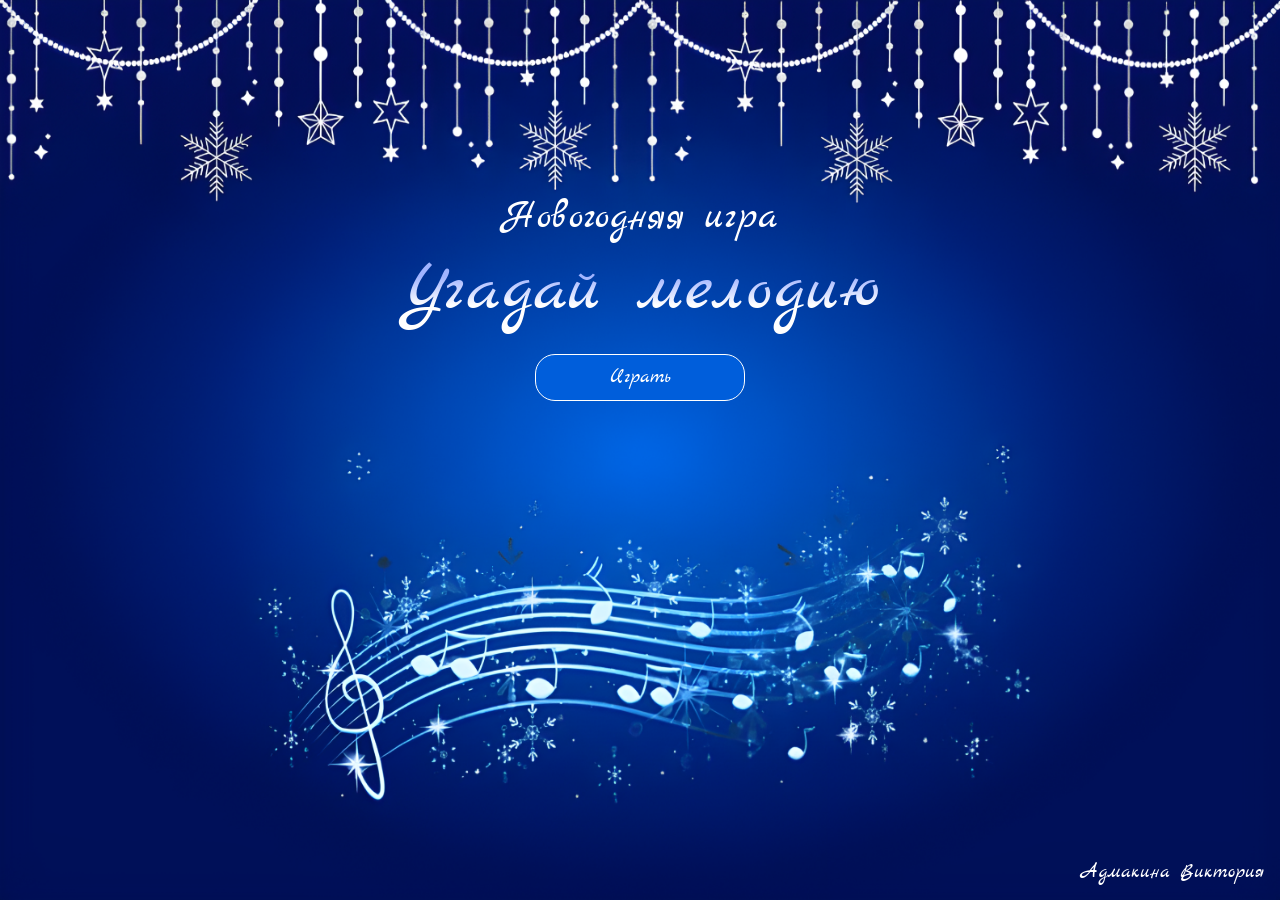
==== index.html @ e5a1d698 "Add files via upload" ====
<!DOCTYPE html>
<html lang="en">
<head>
    <meta charset="UTF-8">
    <meta name="viewport" content="width=device-width, initial-scale=1.0">
    <link rel="stylesheet" href="./style.css">
    <script src="./script/jquery-3.6.0.slim.min.js"></script>
    <title>Document</title>
</head>
<body>
    

   <div class="backgroundStart">
        <img src="./img/b.png" alt="">
        <div class="start">
            <p id="pTitle">Новогодняя игра</p>
            <p id="pTitleGame">Угадай мелодию</p>
            <button id="buttonStart">Играть</button>
        </div>
    </div>
<div class="containerModal">
    <div id="modalStart">
        
        <p>Приветствую!</p>
        <p>Представляю Вам свою игру “Угадай мелодию”. Правила просты и понятны. Необходимо прослушать мелодию и одгадать ее название. Уровни начнуться от самого легкого, до сложного. Но не отчаивайтесь и не унывайте, если не угадаете, праздничное настроение всё равно останется с Вами!</p>
        <p>Приятной игры!</p>
        
            <button id="modalButton">Начать</button>
    </div>
</div>


<div class="containerMusic">


    <!-- <script type='text/javascript' src='http://mvcreative.ru/example/6/1/snow.js'></script>  -->
<!-- <script type='text/javascript'> 
var aaSnowConfig = {snowflakes: '200'}; 
</script> -->

<!-- <audio id="myAudio" src="./мелодии/прав_ответ.mp3" preload="auto"> -->
    
    <!-- гирлянда -->
    <div class="gir_1" id="gir"></div>

    <audio id="error_answer" src="./мелодии/не_прав_ответ.mp3" preload="auto">
    </audio>
    <audio id="right_answer" src="./мелодии/прав_ответ.mp3" preload="auto">
    </audio>

    
    <!-- ------------------1 уровень--------------------------- -->
    <div id="music_level_1">
        <h3>1 уровень</h3>
        <div class="Button_musics">
            <!-- кнопка старта и паузы -->
            <button class="but_start_pause" onclick="func_start_pause_1()" id="start1">
                <img class="start_pause_music" src="./img/запуск.png" alt="">
            </button>
            <button class="but_start_pause" onclick="func_start_pause_1()" id="pause1">
                <img class="start_pause_music" src="./img/пауза.png" alt="">
            </button>
        </div>


        <audio id="myAudio_1" src="./мелодии/В_лесу_родилась_елочка.mp3" preload="auto">
        </audio>
        <audio id="myAudio_1_after" src="./мелодии/После_ответа_В_лесу_родилась_елочка.mp3" preload="auto">
        </audio>

        <!-- варианты 1 уровень  2-->
        <div class="musics">
            <button class="musicBut" id="music1_1">Маленькой елочке холодно зимой</button>
            <button class="musicBut" id="music1_2">В лесу родилась ёлочка</button>
            <button class="musicBut" id="music1_3">Новогодняя-Дискотека Авария</button>
        </div>
        <!-- кнопка на след уровень -->
        <button class="next_level" id="next_level_1_2">Следующий уровень</button>

    </div>

    <!-- ------------------2 уровень--------------------------- -->
    <div id="music_level_2">
        <h3>2 уровень</h3>
        <div class="Button_musics">
            <!-- кнопка старта и паузы -->
            <button class="but_start_pause" onclick="func_start_pause_2()" id="start2">
                <img class="start_pause_music" src="./img/запуск.png" alt="">
            </button>
            <button class="but_start_pause" onclick="func_start_pause_2()" id="pause2">
                <img class="start_pause_music" src="./img/пауза.png" alt="">
            </button>
        </div>


        <audio id="myAudio_2" src="./мелодии/Расскажи_снегурочка_фрагмент.mp3" preload="auto">
        </audio>
        <audio id="myAudio_2_after" src="./мелодии/После_ответа_Расскажи_снегурочка.mp3" preload="auto">
        </audio>

        <!-- варианты 2 уровень  3-->
    <div class="musics">
        <button class="musicBut" id="music2_1">Маленькой елочке холодно зимой</button>
        <button class="musicBut" id="music2_2">Песня о снежинке</button>
        <button class="musicBut" id="music2_3">Расскажи снегурочка, где была</button>
    </div>
    <!-- кнопка на след уровень -->
    <!-- <button class="next_level" onclick="next_level_2()" id="next_level_2_3">Следующий уровень</button> -->
    <button class="next_level" id="next_level_2_3">Следующий уровень</button>
    </div>



    <!-- ------------------3 уровень--------------------------- -->
    <div id="music_level_3">
        <h3>3 уровень</h3>
        <div class="Button_musics">
            <!-- кнопка старта и паузы -->
            <button class="but_start_pause" onclick="func_start_pause_3()" id="start3">
                <img class="start_pause_music" src="./img/запуск.png" alt="">
            </button>
            <button class="but_start_pause" onclick="func_start_pause_3()" id="pause3">
                <img class="start_pause_music" src="./img/пауза.png" alt="">
            </button>
        </div>


        <audio id="myAudio_3" src="./мелодии/Кабы_не_было_зимы.mp3" preload="auto">
        </audio>
        <audio id="myAudio_3_after" src="./мелодии/После_ответа_Кабы_не_было_зимы.mp3" preload="auto">
        </audio>

        <!-- варианты 3 уровень  3-->
    <div class="musics">
        <button class="musicBut" id="music3_1">Новогодние игрушки</button>
        <button class="musicBut" id="music3_2">Ёлочка-ёлка</button>
        <button class="musicBut" id="music3_3">Кабы не было зимы</button>
    </div>
    <!-- кнопка на след уровень -->
    <!-- <button class="next_level" onclick="next_level_2()" id="next_level_2_3">Следующий уровень</button> -->
    <button class="next_level" id="next_level_3_4">Следующий уровень</button>
    </div>

    <!-- ------------------4 уровень--------------------------- -->
    <div id="music_level_4">
        <h3>4 уровень</h3>
        <div class="Button_musics">
            <!-- кнопка старта и паузы -->
            <button class="but_start_pause" onclick="func_start_pause_4()" id="start4">
                <img class="start_pause_music" src="./img/запуск.png" alt="">
            </button>
            <button class="but_start_pause" onclick="func_start_pause_4()" id="pause4">
                <img class="start_pause_music" src="./img/пауза.png" alt="">
            </button>
        </div>


        <audio id="myAudio_4" src="./мелодии/Маленькой_елочке_холодно_зимой.mp3" preload="auto">
        </audio>
        <audio id="myAudio_4_after" src="./мелодии/После_ответа_маленькой_елочке.mp3" preload="auto">
        </audio>

        <!-- варианты 4 уровень  1-->
        <div class="musics">
            <button class="musicBut" id="music4_1">Маленькой елочке холодно зимой</button>
            <button class="musicBut" id="music4_2">Новогодние игрушки</button>
            <button class="musicBut" id="music4_3">Снежинка(Пока часы 12 бьют)</button>
        </div>
    <!-- кнопка на след уровень -->
    <!-- <button class="next_level" onclick="next_level_2()" id="next_level_2_3">Следующий уровень</button> -->
    <button class="next_level" id="next_level_4_5">Следующий уровень</button>
    </div>


    <!-- ------------------5 уровень--------------------------- -->
    <div id="music_level_5">
        <h3>5 уровень</h3>
        <div class="Button_musics">
            <!-- кнопка старта и паузы -->
            <button class="but_start_pause" onclick="func_start_pause_5()" id="start5">
                <img class="start_pause_music" src="./img/запуск.png" alt="">
            </button>
            <button class="but_start_pause" onclick="func_start_pause_5()" id="pause5">
                <img class="start_pause_music" src="./img/пауза.png" alt="">
            </button>
        </div>

        <audio id="myAudio_5" src="./мелодии/Новогодняя-Дискотека Авария.mp3" preload="auto">
        </audio>
        <audio id="myAudio_5_after" src="./мелодии/После_ответа_Новогодняя.mp3" preload="auto">
        </audio>

        <!-- варианты 5 уровень  3-->
        <div class="musics">
            <button class="musicBut" id="music5_1">Новогодние игрушки</button>
            <button class="musicBut" id="music5_2">Три белых коня</button>
            <button class="musicBut" id="music5_3">Новогодняя-Дискотека Авария</button>
        </div>
    <!-- кнопка на след уровень -->
    <button class="next_level" id="next_level_5_6">Следующий уровень</button>
    </div>

    
<!-- ------------------6 уровень--------------------------- -->
    <div id="music_level_6">
        <h3>6 уровень</h3>
        <div class="Button_musics">
            <!-- кнопка старта и паузы -->
            <button class="but_start_pause" onclick="func_start_pause_6()" id="start6">
                <img class="start_pause_music" src="./img/запуск.png" alt="">
            </button>
            <button class="but_start_pause" onclick="func_start_pause_6()" id="pause6">
                <img class="start_pause_music" src="./img/пауза.png" alt="">
            </button>
        </div>
        
        <audio id="myAudio_6" src="./мелодии/Снежинка(Пока_часы_12_бьют).mp3" preload="auto">
        </audio>
        <audio id="myAudio_6_after" src="./мелодии/После_ответа_Пока_часы_12_бьют.mp3" preload="auto">
        </audio>

        <!-- варианты 6 уровень  2-->
        <div class="musics">
            <button class="musicBut" id="music6_1">Ёлочка-ёлка</button>
            <button class="musicBut" id="music6_2">Снежинка<br>(Пока_часы_12_бьют)</button>
            <button class="musicBut" id="music6_3">Потолок ледяной, дверь скрипучая</button>
        </div>
    <!-- кнопка на след уровень -->
    <button class="next_level" id="next_level_6_7">Следующий уровень</button>
    </div>


    <!-- ------------------7 уровень--------------------------- -->
    <div id="music_level_7">
        <h3>7 уровень</h3>
        <div class="Button_musics">
            <!-- кнопка старта и паузы -->
            <button class="but_start_pause" onclick="func_start_pause_7()" id="start7">
                <img class="start_pause_music" src="./img/запуск.png" alt="">
            </button>
            <button class="but_start_pause" onclick="func_start_pause_7()" id="pause7">
                <img class="start_pause_music" src="./img/пауза.png" alt="">
            </button>
        </div>
        
        <audio id="myAudio_7" src="./мелодии/Зима-холода.mp3" preload="auto">
        </audio>
        <audio id="myAudio_7_after" src="./мелодии/После_ответа_зима-холода.mp3" preload="auto">
        </audio>

        <!-- варианты 7 уровень  2-->
        <div class="musics">
            <button class="musicBut" id="music7_1">Ёлки</button>
            <button class="musicBut" id="music7_2">Зима-холода</button>
            <button class="musicBut" id="music7_3">Звенит январская вьюга</button>
        </div>
    <!-- кнопка на след уровень -->
    <button class="next_level" id="next_level_7_8">Следующий уровень</button>
    </div>


    <!-- ------------------8 уровень--------------------------- -->
    <div id="music_level_8">
        <h3>8 уровень</h3>
        <div class="Button_musics">
            <!-- кнопка старта и паузы -->
            <button class="but_start_pause" onclick="func_start_pause_8()" id="start8">
                <img class="start_pause_music" src="./img/запуск.png" alt="">
            </button>
            <button class="but_start_pause" onclick="func_start_pause_8()" id="pause8">
                <img class="start_pause_music" src="./img/пауза.png" alt="">
            </button>
        </div>
        
        <audio id="myAudio_8" src="./мелодии/Потолок_ледяной.mp3" preload="auto">
        </audio>
        <audio id="myAudio_8_after" src="./мелодии/После_ответа_Потолок_ледяной.mp3" preload="auto">
        </audio>

        <!-- варианты 8 уровень  1-->
        <div class="musics">
            <button class="musicBut" id="music8_1">Потолок ледяной, дверь скрипучая</button>
            <button class="musicBut" id="music8_2">Новогодние игрушки</button>
            <button class="musicBut" id="music8_3">Новый год</button>
        </div>
    <!-- кнопка на след уровень -->
    <button class="next_level" id="next_level_8_9">Следующий уровень</button>
    </div>


    <!-- ------------------9 уровень--------------------------- -->
    <div id="music_level_9">
        <h3>9 уровень</h3>
        <div class="Button_musics">
            <!-- кнопка старта и паузы -->
            <button class="but_start_pause" onclick="func_start_pause_9()" id="start9">
                <img class="start_pause_music" src="./img/запуск.png" alt="">
            </button>
            <button class="but_start_pause" onclick="func_start_pause_9()" id="pause9">
                <img class="start_pause_music" src="./img/пауза.png" alt="">
            </button>
        </div>
        
        <audio id="myAudio_9" src="./мелодии/Три_белых_коня.mp3" preload="auto">
        </audio>
        <audio id="myAudio_9_after" src="./мелодии/После_ответа_Три_белых_коня.mp3" preload="auto">
        </audio>

        <!-- варианты 9 уровень  2-->
        <div class="musics">
            <button class="musicBut" id="music9_1">Новый год</button>
            <button class="musicBut" id="music9_2">Три белых коня</button>
            <button class="musicBut" id="music9_3">Новогодние игрушки</button>
        </div>
    <!-- кнопка на след уровень -->
    <button class="next_level" id="next_level_9_10">Следующий уровень</button>
    </div>

<!-- ------------------10 уровень--------------------------- -->
    <div id="music_level_10">
        <h3>10 уровень</h3>
        <div class="Button_musics">
            <!-- кнопка старта и паузы -->
            <button class="but_start_pause" onclick="func_start_pause_10()" id="start10">
                <img class="start_pause_music" src="./img/запуск.png" alt="">
            </button>
            <button class="but_start_pause" onclick="func_start_pause_10()" id="pause10">
                <img class="start_pause_music" src="./img/пауза.png" alt="">
            </button>
        </div>
        
        <audio id="myAudio_10" src="./мелодии/Звенит_январская_вьюга.mp3" preload="auto">
        </audio>
        <audio id="myAudio_10_after" src="./мелодии/После_ответа_январская_вьюга.mp3" preload="auto">
        </audio>

        <!-- варианты 10 уровень  3-->
        <div class="musics">
            <button class="musicBut" id="music10_1">Ёлки</button>
            <button class="musicBut" id="music10_2">Последний час декабря</button>
            <button class="musicBut" id="music10_3">Звенит январская вьюга</button>
        </div>
    <!-- кнопка на след уровень -->
    <button class="next_level" id="next_level_10">Следующий уровень</button>
    </div>
 
</div>
<div class="finish">
    <div class="container_finish">
        <h2>Поздравляю! Вы прошли игру!</h2>
        <p id="balls">Вы получили</p>
    </div>
    <div class="btn-reload">
        Заново
        <div class="btn-ripple"></div>
    </div>
</div>

    







    <span id="background_author">Адмакина Виктория</span>
    <script src="./script/script.js"></script> 
</body>
</html>
---- style.css ----
* {
    margin: 0;
    padding: 0;
    box-sizing: border-box;
}

@font-face {
    font-family: 'Mark Script'; 
    src: url(./markscript/marckscript.ttf); 
}

body {
    width: 100%;
    height: 100%;
    font-family: 'Mark Script';
    background-image: url(./img/фон.png);
    background-size: cover; /* Гарантирует, что фоновое изображение покрывает все тело. */
    background-repeat: no-repeat; /*Предотвращает повторение фонового изображения. */
}

h3{
    color: white;
    font-size: 20px;
    position: absolute;
    top:20%;
    left: 25%;  
}

/*гирлянда*/
#gir {
    display: none;
    position: absolute;
    top: 0;
    left: 0;
    background-image:url('./img/гирлянда.png');
    height: 62px;
    width: 100%;
    overflow: hidden;
    z-index: 1;
    pointer-events: none;
}  
.gir_1 {
    background-position: 0 1px
}  
.gir_2 {
    background-position: 0 -63px
}  
.gir_3 {
    background-position: 0 -124px
}


#background_author {
    color: white;
    font-size: 20px;
    position: absolute;
    bottom: 0;
    right: 0;
    z-index: 2;
    margin: 15px;
}

.backgroundStart img{
    position: absolute; 
    background-attachment: fixed;/*чтобы не прокручивалось*/
    background-position: 50% 50%;
    display: block;
    z-index: 1; 
    width: 100%;
    height: auto;
   object-fit: fill;
    height: 100vh;
    background-repeat: no-repeat;
}

.start {
    padding-top: 15%;
    display: flex;
    align-items: center;
    flex-direction: column;
}


/* название на гл странице*/
#pTitle {
    
    font-size: 40px;
    z-index: 2;
    color: white;
    margin-bottom: 5px;
}

#pTitleGame {
   /* color:linear-gradient(#ffffff, #000dc2); */
   background: linear-gradient(0deg, #ffffff 33%, #a1b4ff 66%);
   -webkit-background-clip:text;
   -webkit-text-fill-color: transparent;
   /*color: #0B2349;*/
   width:100%;/*не дает обрезать текст*/
   text-align:center;
   font-size: 70px;
    z-index: 2;
    color: white;
    margin-bottom: 20px;
}

/* стартовая кнопка */
#buttonStart {
    font-family: 'Mark Script';
    font-size: 20px;
    z-index: 2;
    color: white;
    background-color: #005EDB;
    border: 1.5px solid white;
    border-radius: 20px;
    padding: 10px 20px;
    width: 210px;
    transition: background-color 1s ease, transform 0.5s ease-in-out; 
}

#buttonStart:hover {
    cursor: pointer;
    transform: scale(1.1);
    background-color: #061b92;
}

.containerModal{
     display: none;
}


/* модальное окно */
#modalStart {
   
    line-height: 1.3;
    position: absolute;
    font-family: 'Mark Script';
    font-size: 20px;
    top: 50%;
    left: 50%;
    width: auto;
    height: auto;
    padding: 30px;
    background-color: #010B53;
    z-index: 1;
    color: white;
    display: flex;
    flex-direction: column;
    align-items: center;
    justify-content: center;
    border-radius: 20px;
    border: 1.5px solid white;
    transform: translate(-50%, -50%); 
}

/* модальная кнопка */
#modalButton {
    margin-top: 30px;
    font-family: 'Mark Script';
    font-size: 20px;
    z-index: 2;
    color: white;
    background-color: #005EDB;
    border: 1.5px solid white;
    border-radius: 20px;
    padding: 10px 20px;
    width: 180px;
    transition: background-color 1s ease, transform 0.5s ease-in-out; 
}

#modalButton:hover {
    cursor: pointer;
    transform: scale(1.1);
    background-color: #061b92;
}


#music_level_1, #music_level_2,
#music_level_3, #music_level_4,
#music_level_5, #music_level_6,
#music_level_7, #music_level_8,
#music_level_9, #music_level_10{
    display: flex;
    
    flex-direction: column;
     align-items: center;
    justify-content: center; 
    align-self: center;
    display: none;
}
#music1_1, #music1_2, #music1_3,
#music2_1, #music2_2, #music2_3,
#music3_1, #music3_2, #music3_3,
#music4_1, #music4_2, #music4_3,
#music5_1, #music5_2, #music5_3,
#music6_1, #music6_2, #music6_3,
#music7_1, #music7_2, #music7_3,
#music8_1, #music8_2, #music8_3,
#music9_1, #music9_2, #music9_3,
#music10_1, #music10_2, #music10_3{
 margin-bottom: 30px;   
}
.musicBut{
    cursor: pointer;
    font-family: 'Mark Script';
    font-size: 20px;
    margin: 10px;
    color: white;
    background-color: #005EDB;
    border: 0.1px solid white;
    box-shadow: 0 4px 12px rgba(0, 8, 92, 0.676), 0 16px 20px rgba(67, 92, 232, 0.566);
    border-radius: 20px;
    padding: 10px 20px;
    padding: 10px;
    height: 70px;
    width: 210px;
    transition: background-color 1s ease, transform 0.5s ease-in-out; 
}

.containerMusic{
    z-index: 2;
    display: flex;
    flex-direction: column;
    align-items: center;
    justify-content: center;
}
.Button_musics{
    margin-top: 20%;
    display: flex;
    flex-direction: column;
    align-items: center;
}
.musics{
    margin-top: 30px;
    margin-bottom: 60px;
    display: flex;
    flex-direction: row;
    align-items: center;
    justify-content: center;
}

.but_start_pause{
    box-shadow: 0 4px 12px rgba(0, 8, 92, 0.676), 0 12px 20px rgba(67, 92, 232, 0.566);
    background-color: #005EDB;
    border: none;
    border-radius: 50%;
    width: 100px;
    height: 100px;
    cursor: pointer;
    display: flex;
    align-items: center;
}


.start_pause_music{
    padding: 10px;
    width: 100px;
    height: 100px;
}


#start1, #start2, #start3, #start4,
#start5, #start6, #start7, #start8,
#start9, #start10{
    display: block;
}
#pause1, #pause2, #pause3, #pause4,
#pause5, #pause6, #pause7, #pause8,
#pause9, #pause10{
    display: none;
}


/*когда отгадали, прав.ответ*/
.great{
    margin-top: 20%;
    transition: transform 1s;
    transform: scale(2);
    border: 1px solid rgb(0, 255, 51);
}
/*когда отгадали, не прав.ответ*/
.great_not_the_right_answer{
    display: none;
    margin-bottom: 30px;
}


/*когда ошиблись, не прав.ответ*/
.error{
    border: 1px solid red;
}

/*когда ошиблись, прав.ответ*/
.error_right_answer:disabled{
    margin: 10px;
    transition: transform 1s;
    transform: scale(1.2);
    border: 1px solid rgb(0, 255, 51);
}


.next_level{
    cursor: pointer;
    font-family: 'Mark Script';
    font-size: 20px;
    margin: 10px;
    color: #005EDB;
    background-color: #ffffff;
    border: none;
    box-shadow: 0 4px 12px rgba(0, 8, 92, 0.676), 0 12px 20px rgba(3, 12, 64, 0.566);
    border-radius: 20px;
    padding: 10px 20px;
    width: 210px;
    transition: background-color 1s ease;
    display: none;
}
.next_level_error{
    display: block;
    margin-left: 35%;
}

.next_level:hover{
    cursor: pointer;
    background-color: #061b92;
    color: #ffffff;
}

.finish{
    margin-top: 200px;
    /* height: 200px; */
    display: flex;
    align-items: center;
    justify-content: center;
    flex-direction: column;
}

.container_finish{
    display: flex;
    align-items: center;
    justify-content: center;
    display: none;
}
h2{
    display: flex;
    flex-direction: column;
    align-items: center;
    justify-content: center;
    color: white;
    font-size: 30px;
    /* top:35%;
    left: 45%;   */
}

#balls{
    display: flex;
    flex-direction: column;
    justify-content: center;
    align-items: center;
    color: white;
    font-size: 25px;
}


.btn-reload{
    display: flex;
    align-items: center;
    justify-content: center;
    margin-top: 40px;
    
    font-size: 20px;
    cursor: pointer;
    font-family: 'Mark Script';

    color: #005EDB;
    background-color: #ffffff;
    border: none;
    box-shadow: 0 4px 12px rgba(0, 8, 92, 0.676), 0 12px 20px rgba(3, 12, 64, 0.566);
    border-radius: 20px;
    padding: 10px 20px;
    width: 210px;
    transition: background-color 1s ease;
    display: none;
}

.btn-reload:hover{
    cursor: pointer;
    background-color: #061b92;
    color: #ffffff;
}

@media (min-width: 1100px) {
    .Button_musics{
        margin-top: 300px;
    }
    
  }
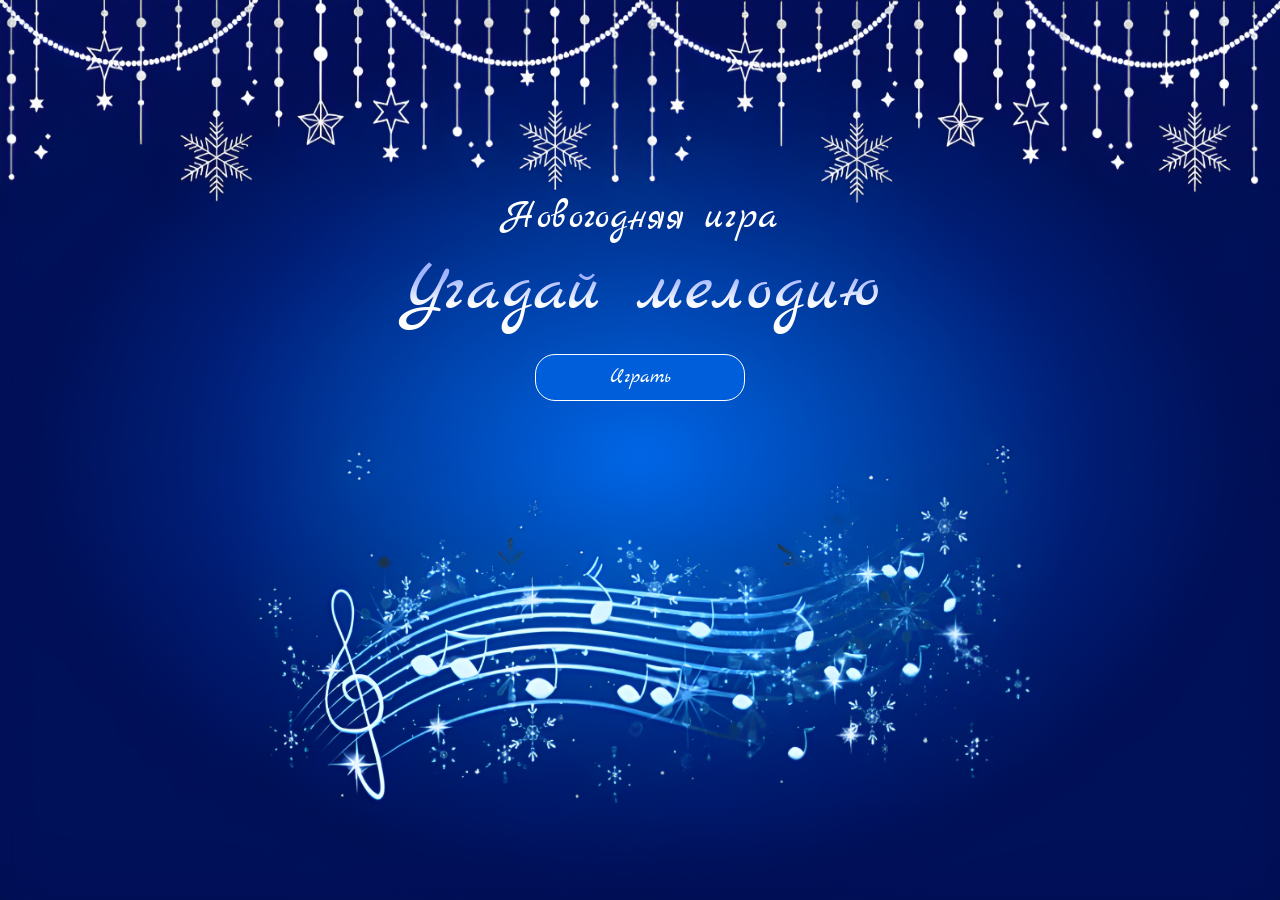
==== commit 7b4e47fb: "Update index.html" ====
--- a/index.html
+++ b/index.html
@@ -356,15 +356,6 @@
     </div>
 </div>
 
-    
-
-
-
-
-
-
-
-    <span id="background_author">Адмакина Виктория</span>
     <script src="./script/script.js"></script> 
 </body>
-</html>+</html>
